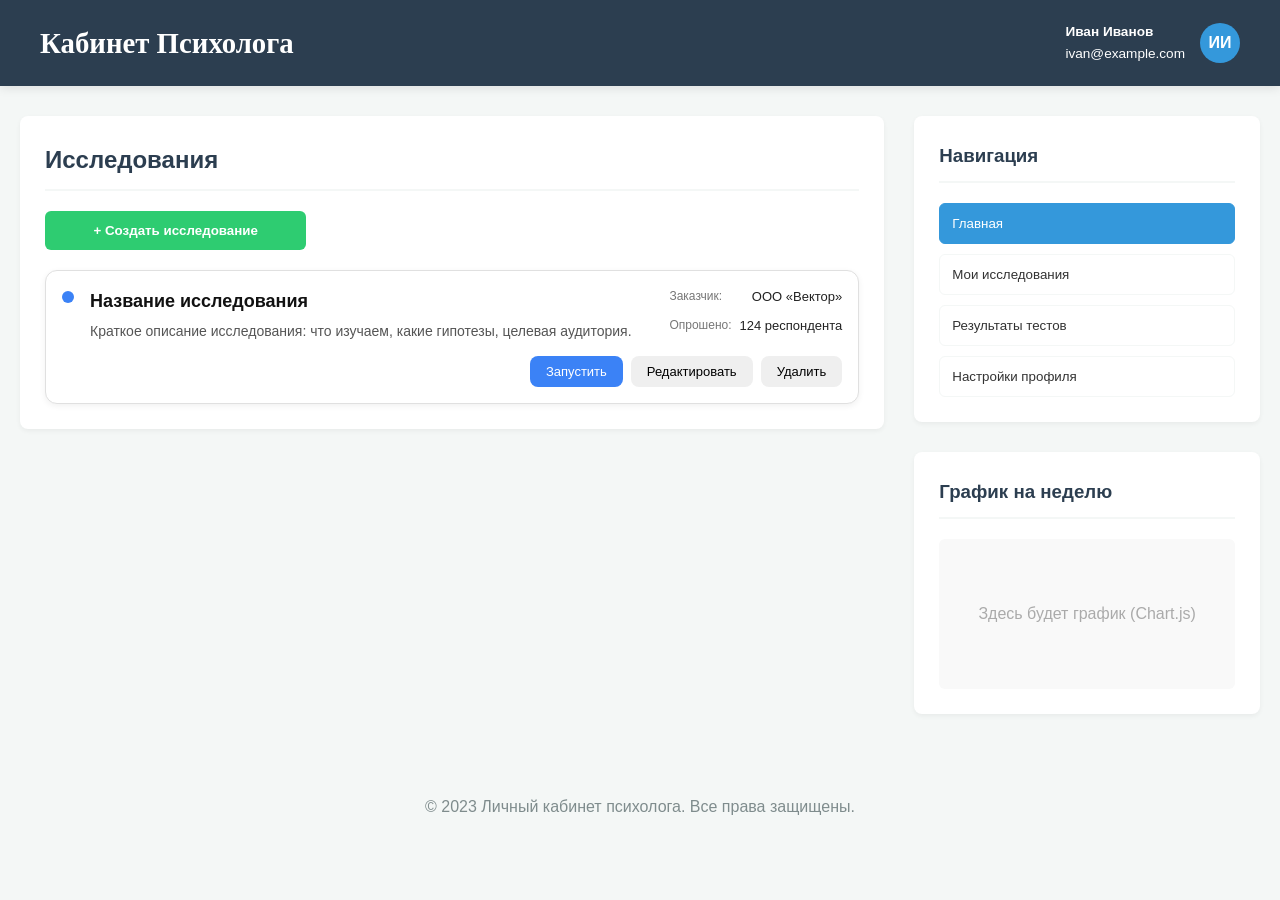
==== src/main/resources/static/CPSKFront/html/researchPage.html @ cd0df09b "Create front page reeasrch" ====
<!DOCTYPE html>
<html lang="ru">
<head>
    <meta charset="UTF-8">
    <meta name="viewport" content="width=device-width, initial-scale=1.0">
    <title>Личный кабинет психолога</title>

    <style>
        :root {
            --primary: #2c3e50;       /* Темно-синий (академичный) */
            --accent: #3498db;        /* Яркий синий для акцентов */
            --bg-light: #f4f7f6;      /* Светло-серый фон */
            --card-bg: #ffffff;       /* Белый для карточек */
            --text-main: #333;
            --text-muted: #7f8c8d;
            --success: #2ecc71;
            --warning: #f39c12;
            --danger: #e74c3c;
        }

        * {
            box-sizing: border-box;
            margin: 0;
            padding: 0;
        }

        body {
            font-family: 'Segoe UI', Tahoma, Geneva, Verdana, sans-serif;
            background-color: var(--bg-light);
            color: var(--text-main);
            line-height: 1.6;
        }

        /* --- Header --- */
        header {
            background-color: var(--primary);
            color: white;
            padding: 20px 40px;
            display: flex;
            justify-content: space-between;
            align-items: center;
            box-shadow: 0 2px 10px rgba(0,0,0,0.1);
        }

        .logo {
            font-family: 'Pacifico', cursive; /* Только логотип рукописный */
            font-weight: bold;
            font-size: 1.8rem;
            color: white;
        }

        .user-profile {
            display: flex;
            align-items: center;
            gap: 15px;
        }

        .avatar {
            width: 40px;
            height: 40px;
            background: var(--accent);
            color: white;
            border-radius: 50%;
            display: flex;
            align-items: center;
            justify-content: center;
            font-weight: bold;
            font-size: 1rem;
        }

        .user-info span {
            display: block;
            font-size: 0.85rem;
        }

        .user-info .name {
            font-weight: 600;
            color: white;
        }

        /* --- Layout --- */
        .container {
            max-width: 1400px;
            margin: 30px auto;
            padding: 0 20px;
        }

        .dashboard-grid {
            display: grid;
            grid-template-columns: 2.5fr 1fr; /* Левая часть шире */
            gap: 30px;
        }

        @media (max-width: 900px) {
            .dashboard-grid {
                grid-template-columns: 1fr;
            }
        }

        /* --- Cards --- */
        .card {
            background: var(--card-bg);
            border-radius: 8px;
            padding: 25px;
            box-shadow: 0 2px 5px rgba(0,0,0,0.05);
            margin-bottom: 20px;
        }

        .card-title {
            margin-bottom: 20px;
            padding-bottom: 10px;
            border-bottom: 2px solid var(--bg-light);
            color: var(--primary);
            display: flex;
            justify-content: space-between;
            align-items: center;
        }

        .card-title h2 {
            font-size: 1.5rem;
        }

        /* --- Stats Widgets --- */
        .stats-grid {
            display: grid;
            grid-template-columns: repeat(auto-fit, minmax(150px, 1fr));
            gap: 20px;
        }

        .stat-item {
            background: var(--bg-light);
            padding: 15px;
            border-radius: 6px;
            text-align: center;
        }

        .stat-value {
            font-size: 1.8rem;
            font-weight: bold;
            color: var(--primary);
            display: block;
        }

        .stat-label {
            color: var(--text-muted);
            font-size: 0.9rem;
        }

        /* --- Sidebar / Navigation --- */
        .sidebar-nav {
            display: flex;
            flex-direction: column;
            gap: 10px;
        }

        .nav-btn {
            background: transparent;
            border: 1px solid var(--bg-light);
            padding: 12px;
            text-align: left;
            color: var(--text-main);
            cursor: pointer;
            border-radius: 6px;
            transition: all 0.2s;
        }

        .nav-btn:hover, .nav-btn.active {
            background: var(--accent);
            color: white;
            border-color: var(--accent);
        }

        /* --- Projects List (Main Content) --- */
        .project-row {
            display: flex;
            justify-content: space-between;
            align-items: center;
            padding: 15px 0;
            border-bottom: 1px solid #eee;
        }

        .project-row:last-child {
            border-bottom: none;
        }

        .project-info h4 {
            margin-bottom: 5px;
            color: var(--primary);
        }

        .project-meta {
            font-size: 0.85rem;
            color: var(--text-muted);
        }

        .progress-bar-bg {
            width: 200px;
            height: 8px;
            background: #eee;
            border-radius: 4px;
            overflow: hidden;
            margin-top: 8px;
        }

        .progress-fill {
            height: 100%;
            background: var(--accent);
            width: 75%;
        }

        /* --- Status Buttons (Custom style to match theme) --- */
        .status-controls {
            display: flex;
            gap: 8px;
        }

        .status-btn {
            padding: 6px 12px;
            border: 1px solid var(--bg-light);
            background: white;
            color: var(--text-muted);
            border-radius: 20px;
            font-size: 0.75rem;
            font-weight: 600;
            cursor: pointer;
            transition: all 0.2s;
        }

        .status-btn.active {
            background: var(--primary);
            color: white;
            border-color: var(--primary);
        }

        .status-btn:hover:not(.active) {
            background: var(--bg-light);
        }

        /* --- Quick Actions --- */
        .quick-actions {
            display: grid;
            grid-template-columns: repeat(3, 1fr);
            gap: 15px;
            margin-bottom: 20px;
        }

        .action-btn {
            padding: 12px;
            border: none;
            border-radius: 6px;
            cursor: pointer;
            color: white;
            font-weight: 600;
            transition: transform 0.2s, box-shadow 0.2s;
        }

        .btn-create { background: var(--success); }
        .btn-import { background: var(--warning); color: #333; }
        .btn-report { background: var(--danger); }

        .action-btn:hover {
            transform: translateY(-2px);
            box-shadow: 0 4px 8px rgba(0,0,0,0.1);
        }

        /* --- Table (Optional section) --- */
        table {
            width: 100%;
            border-collapse: collapse;
            margin-top: 10px;
        }

        th, td {
            text-align: left;
            padding: 12px;
            border-bottom: 1px solid #ddd;
        }

        th {
            background-color: var(--bg-light);
            color: var(--text-muted);
            font-weight: 600;
            font-size: 0.85rem;
        }

        .status-badge {
            padding: 4px 8px;
            border-radius: 12px;
            font-size: 0.75rem;
            font-weight: bold;
        }
        .status-active { background: #e8f4fd; color: var(--accent); }
        .status-draft { background: #fff3cd; color: var(--warning); }

        /* --- Sidebar Widgets --- */
        .sidebar-section {
            margin-bottom: 30px;
        }

        .list-item {
            padding: 10px 0;
            border-bottom: 1px solid #f0f0f0;
        }

        .chart-placeholder {
            height: 150px;
            background: #f9f9f9;
            border-radius: 6px;
            display: flex;
            align-items: center;
            justify-content: center;
            color: #aaa;
            margin-top: 10px;
        }

        footer {
            text-align: center;
            padding: 20px;
            color: var(--text-muted);
            margin-top: 40px;
        }

        .research-card {
  border-radius: 12px;
  border: 1px solid #e0e0e0;
  background: #fff;
  padding: 16px;
  box-shadow: 0 2px 6px rgba(0,0,0,0.06);
  transition: transform 0.2s ease, box-shadow 0.2s ease;
}

.research-card:hover {
  transform: translateY(-4px);
  box-shadow: 0 8px 16px rgba(0,0,0,0.12);
}

.card-header {
  display: flex;
  align-items: flex-start;
  gap: 16px;
  margin-bottom: 14px;
}

.status-indicator {
  width: 12px;
  height: 12px;
  border-radius: 50%;
  display: inline-block;
  flex-shrink: 0;
  margin-top: 4px; /* выравнивание по центру строки */
}

/* Цвета индикаторов под статусы */
.status-new { background-color: #3b82f6; }       /* синий */
.status-in-progress { background-color: #10b981; } /* зелёный */
.status-paused { background-color: #f59e0b; }    /* жёлтый */
.status-completed { background-color: #8b5cf6; }  /* фиолетовый */
.status-draft { background-color: #9ca3af; }     /* серый */

.card-info {
  flex: 1;
}

.research-title {
  margin: 0 0 6px 0;
  font-size: 18px;
  font-weight: 600;
  color: #111;
}

.research-desc {
  margin: 0;
  font-size: 14px;
  color: #555;
  line-height: 1.4;
}

.card-meta {
  display: flex;
  flex-direction: column;
  gap: 8px;
  margin-left: auto;
  min-width: 160px;
  text-align: right;
}

.meta-row {
  display: flex;
  justify-content: space-between;
  gap: 8px;
}

.label {
  font-size: 12px;
  color: #777;
  white-space: nowrap;
}

.value {
  font-size: 13px;
  font-weight: 500;
  color: #222;
}

.card-footer {
  display: flex;
  justify-content: flex-end;
  margin-top: 12px;
}

.actions-container {
  display: flex;
  gap: 8px;
}

.btn {
  padding: 8px 16px;
  border-radius: 8px;
  border: none;
  cursor: pointer;
  font-size: 13px;
  transition: opacity 0.15s, transform 0.1s;
}

.btn:hover {
  opacity: 0.9;
  transform: scale(1.02);
}

.btn-primary {
  background-color: #3b82f6;
  color: white;
}

.btn-secondary {
  background-color:

    </style>
</head>
<body>

    <header>
        <div class="logo">Кабинет Психолога</div>
        <div class="user-profile">
            <div class="user-info">
                <span class="name">Иван Иванов</span>
                <span>ivan@example.com</span>
            </div>
            <div class="avatar">ИИ</div>
        </div>
    </header>

    <div class="container">
        <div class="dashboard-grid">

            <!-- LEFT SIDE: Main Content -->
            <main>
                <div class="card">
                    <div class="card-title">
                        <h2>Исследования</h2>
                    </div>

                    <div class="quick-actions">
                        <button class="action-btn btn-create" onclick="alert('Форма создания открыта')">+ Создать исследование</button>

                    </div>


                    <div class="research-card" data-status="new">
                        <div class="card-header">
                            <span class="status-indicator status-new"></span>
                            <div class="card-info">
                                <h3 class="research-title">Название исследования</h3>
                                <p class="research-desc">Краткое описание исследования: что изучаем, какие гипотезы, целевая аудитория.</p>
                            </div>
                            <div class="card-meta">
                                <div class="meta-row">
                                    <span class="label">Заказчик:</span>
                                    <span class="value">ООО «Вектор»</span>
                                </div>
                                <div class="meta-row">
                                    <span class="label">Опрошено:</span>
                                    <span class="value">124 респондента</span>
                                </div>
                            </div>
                        </div>

                        <div class="card-footer">
                            <!-- Кнопки будут рендериться JS/Thymeleaf в зависимости от статуса -->
                            <div class="actions-container" data-status="new">
                                <!-- Примеры кнопок для разных статусов (ниже в JS логика переключения) -->
                                <button class="btn btn-primary">Запустить</button>
                                <button class="btn btn-secondary">Редактировать</button>
                                <button class="btn btn-danger">Удалить</button>
                            </div>
                        </div>
                    </div>

                </div>
            </main>

            <!-- RIGHT SIDE: Sidebar -->
            <aside>
                <div class="card sidebar-section">
                    <div class="card-title">
                        <h3>Навигация</h3>
                    </div>
                    <div class="sidebar-nav">
                        <button class="nav-btn active">Главная</button>
                        <button class="nav-btn">Мои исследования</button>
                        <button class="nav-btn">Результаты тестов</button>
                        <button class="nav-btn">Настройки профиля</button>
                    </div>
                </div>



                <div class="card">
                    <div class="card-title">
                        <h3>График на неделю</h3>
                    </div>
                    <div class="chart-placeholder">
                        Здесь будет график (Chart.js)
                    </div>
                </div>
            </aside>
        </div>
    </div>

    <footer>
        &copy; 2023 Личный кабинет психолога. Все права защищены.
    </footer>

    <script>
        // Имитация данных из БД (аналог List<Research> в Spring)
        const studies = [
            {
                id: 1,
                title: "Исследование тревожности",
                desc: "Группа студентов 2 курса",
                date: "10.08.2022",
                status: "start" // start, edit, done
            },
            {
                id: 2,
                title: "Анализ семейных отношений",
                desc: "Клиенты частной практики",
                date: "15.08.2022",
                status: "edit"
            },
            {
                id: 3,
                title: "Тест профориентации",
                desc: "Старшеклассники",
                date: "20.08.2022",
                status: "done"
            },
            {
                id: 4,
                title: "Диагностика выгорания",
                desc: "Сотрудники IT-компании",
                date: "22.08.2022",
                status: "start"
            }
        ];

        const statusLabels = {
            start: "Старт",
            edit: "Ред.",
            done: "Завершен"
        };

        const listElement = document.getElementById('studies-list');

        // Функция отрисовки списка
        function renderStudies() {
            listElement.innerHTML = '';

            studies.forEach(study => {
                const li = document.createElement('li');
                li.className = 'project-row';

                // Формируем кнопки статусов
                let statusBtns = '';
                ['start', 'edit', 'done'].forEach(key => {
                    const isActive = study.status === key ? 'active' : '';
                    statusBtns += `<button class="status-btn ${isActive}" onclick="updateStatus(${study.id}, '${key}')">${statusLabels[key]}</button>`;
                });

                li.innerHTML = `
                    <div class="project-info">
                        <h4>\${study.title}</h4>
                        <div class="project-meta">
                            ${study.desc} • ${study.date}
                        </div>
                    </div>
                    <div class="status-controls">
                        \${statusBtns}
                    </div>
                `;
                listElement.appendChild(li);
            });
        }

        // Функция обновления статуса (имитация вызова REST API)
        window.updateStatus = function(id, newStatus) {
            const study = studies.find(s => s.id === id);
            if (study) {
                study.status = newStatus;
                renderStudies();

                // Здесь был бы fetch запрос к твоему контроллеру:
                // fetch('/api/studies/' + id, { method: 'PATCH', body: JSON.stringify({status: newStatus}) })
                console.log(`Updated study ${id} to status: ${newStatus}`);
            }
        };

        // Инициализация
        renderStudies();
        function renderActions(status) {
  const container = document.querySelector('.actions-container');
  container.innerHTML = '';

  const createBtn = (text, type) => {
    const btn = document.createElement('button');
    btn.textContent = text;
    btn.className = `btn btn-${type}`;
    btn.onclick = () => handleAction(status, text);
    return btn;
  };

  switch (status) {
    case 'draft':
      container.appendChild(createBtn('Редактировать', 'secondary'));
      container.appendChild(createBtn('Удалить', 'danger'));
      break;
    case 'new':
      container.appendChild(createBtn('Запустить', 'primary'));
      container.appendChild(createBtn('Редактировать', 'secondary'));
      container.appendChild(createBtn('Удалить', 'danger'));
      break;
    case 'in_progress':
      container.appendChild(createBtn('Поставить на паузу', 'secondary'));
      container.appendChild(createBtn('Остановить', 'danger'));
      break;
    case 'paused':
      container.appendChild(createBtn('Продолжить', 'primary'));
      container.appendChild(createBtn('Остановить', 'danger'));
      break;
    case 'stopped':
      container.appendChild(createBtn('Посмотреть результаты', 'primary'));
      container.appendChild(createBtn('Убрать в архив', 'secondary'));
      container.appendChild(createBtn('Удалить', 'danger'));
      break;
    default:
      // fallback: ничего или общие кнопки
      break;
  }
}

    </script>
</body>
</html>
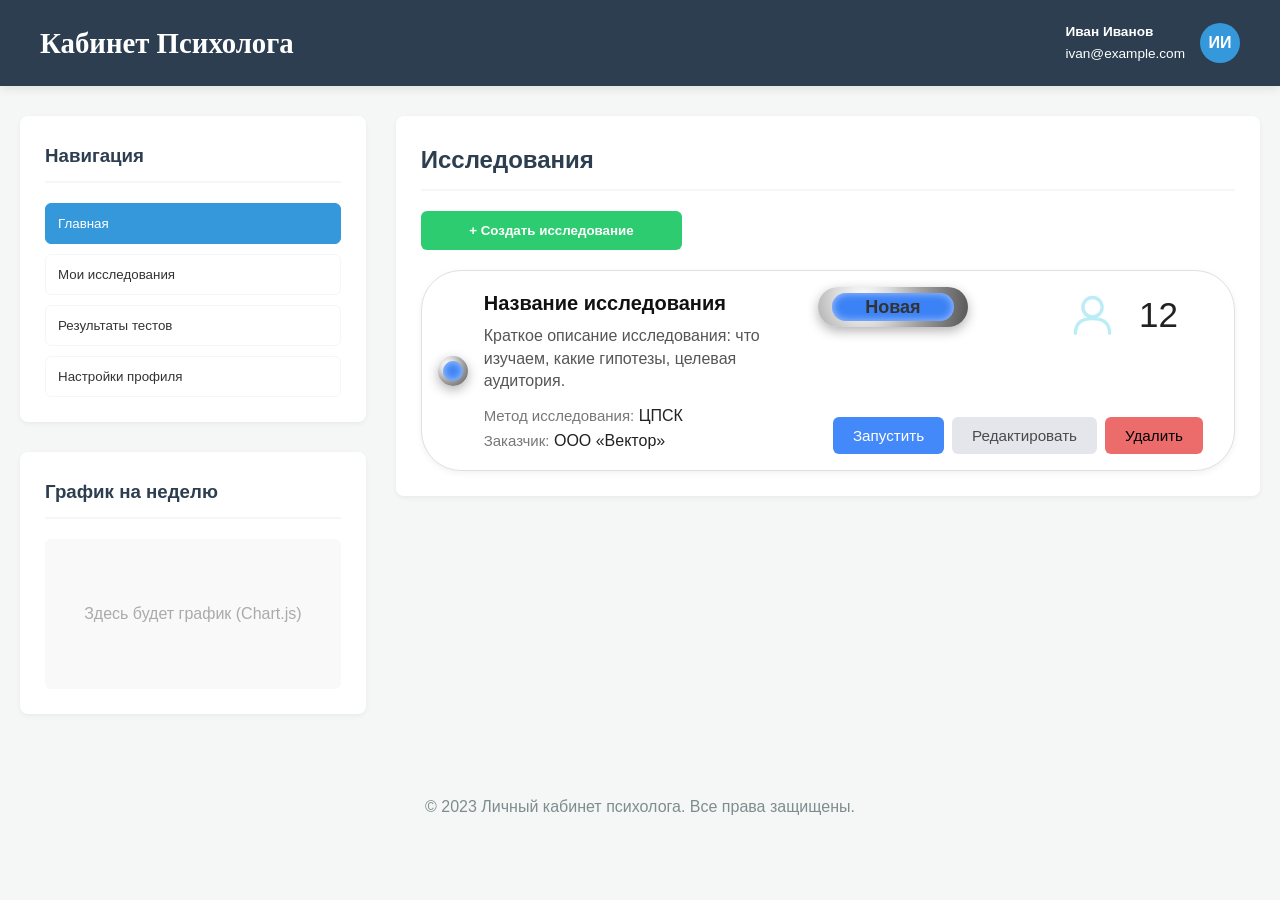
==== commit 2a99e3c1: "The refactoring added validation and normalization." ====
--- a/src/main/resources/static/CPSKFront/html/researchPage.html
+++ b/src/main/resources/static/CPSKFront/html/researchPage.html
@@ -5,659 +5,234 @@
     <meta name="viewport" content="width=device-width, initial-scale=1.0">
     <title>Личный кабинет психолога</title>
 
-    <style>
-        :root {
-            --primary: #2c3e50;       /* Темно-синий (академичный) */
-            --accent: #3498db;        /* Яркий синий для акцентов */
-            --bg-light: #f4f7f6;      /* Светло-серый фон */
-            --card-bg: #ffffff;       /* Белый для карточек */
-            --text-main: #333;
-            --text-muted: #7f8c8d;
-            --success: #2ecc71;
-            --warning: #f39c12;
-            --danger: #e74c3c;
-        }
-
-        * {
-            box-sizing: border-box;
-            margin: 0;
-            padding: 0;
-        }
-
-        body {
-            font-family: 'Segoe UI', Tahoma, Geneva, Verdana, sans-serif;
-            background-color: var(--bg-light);
-            color: var(--text-main);
-            line-height: 1.6;
-        }
-
-        /* --- Header --- */
-        header {
-            background-color: var(--primary);
-            color: white;
-            padding: 20px 40px;
-            display: flex;
-            justify-content: space-between;
-            align-items: center;
-            box-shadow: 0 2px 10px rgba(0,0,0,0.1);
-        }
-
-        .logo {
-            font-family: 'Pacifico', cursive; /* Только логотип рукописный */
-            font-weight: bold;
-            font-size: 1.8rem;
-            color: white;
-        }
-
-        .user-profile {
-            display: flex;
-            align-items: center;
-            gap: 15px;
-        }
-
-        .avatar {
-            width: 40px;
-            height: 40px;
-            background: var(--accent);
-            color: white;
-            border-radius: 50%;
-            display: flex;
-            align-items: center;
-            justify-content: center;
-            font-weight: bold;
-            font-size: 1rem;
-        }
-
-        .user-info span {
-            display: block;
-            font-size: 0.85rem;
-        }
-
-        .user-info .name {
-            font-weight: 600;
-            color: white;
-        }
-
-        /* --- Layout --- */
-        .container {
-            max-width: 1400px;
-            margin: 30px auto;
-            padding: 0 20px;
-        }
-
-        .dashboard-grid {
-            display: grid;
-            grid-template-columns: 2.5fr 1fr; /* Левая часть шире */
-            gap: 30px;
-        }
-
-        @media (max-width: 900px) {
-            .dashboard-grid {
-                grid-template-columns: 1fr;
-            }
-        }
-
-        /* --- Cards --- */
-        .card {
-            background: var(--card-bg);
-            border-radius: 8px;
-            padding: 25px;
-            box-shadow: 0 2px 5px rgba(0,0,0,0.05);
-            margin-bottom: 20px;
-        }
-
-        .card-title {
-            margin-bottom: 20px;
-            padding-bottom: 10px;
-            border-bottom: 2px solid var(--bg-light);
-            color: var(--primary);
-            display: flex;
-            justify-content: space-between;
-            align-items: center;
-        }
-
-        .card-title h2 {
-            font-size: 1.5rem;
-        }
-
-        /* --- Stats Widgets --- */
-        .stats-grid {
-            display: grid;
-            grid-template-columns: repeat(auto-fit, minmax(150px, 1fr));
-            gap: 20px;
-        }
-
-        .stat-item {
-            background: var(--bg-light);
-            padding: 15px;
-            border-radius: 6px;
-            text-align: center;
-        }
-
-        .stat-value {
-            font-size: 1.8rem;
-            font-weight: bold;
-            color: var(--primary);
-            display: block;
-        }
-
-        .stat-label {
-            color: var(--text-muted);
-            font-size: 0.9rem;
-        }
-
-        /* --- Sidebar / Navigation --- */
-        .sidebar-nav {
-            display: flex;
-            flex-direction: column;
-            gap: 10px;
-        }
-
-        .nav-btn {
-            background: transparent;
-            border: 1px solid var(--bg-light);
-            padding: 12px;
-            text-align: left;
-            color: var(--text-main);
-            cursor: pointer;
-            border-radius: 6px;
-            transition: all 0.2s;
-        }
-
-        .nav-btn:hover, .nav-btn.active {
-            background: var(--accent);
-            color: white;
-            border-color: var(--accent);
-        }
-
-        /* --- Projects List (Main Content) --- */
-        .project-row {
-            display: flex;
-            justify-content: space-between;
-            align-items: center;
-            padding: 15px 0;
-            border-bottom: 1px solid #eee;
-        }
-
-        .project-row:last-child {
-            border-bottom: none;
-        }
-
-        .project-info h4 {
-            margin-bottom: 5px;
-            color: var(--primary);
-        }
-
-        .project-meta {
-            font-size: 0.85rem;
-            color: var(--text-muted);
-        }
-
-        .progress-bar-bg {
-            width: 200px;
-            height: 8px;
-            background: #eee;
-            border-radius: 4px;
-            overflow: hidden;
-            margin-top: 8px;
-        }
-
-        .progress-fill {
-            height: 100%;
-            background: var(--accent);
-            width: 75%;
-        }
-
-        /* --- Status Buttons (Custom style to match theme) --- */
-        .status-controls {
-            display: flex;
-            gap: 8px;
-        }
-
-        .status-btn {
-            padding: 6px 12px;
-            border: 1px solid var(--bg-light);
-            background: white;
-            color: var(--text-muted);
-            border-radius: 20px;
-            font-size: 0.75rem;
-            font-weight: 600;
-            cursor: pointer;
-            transition: all 0.2s;
-        }
-
-        .status-btn.active {
-            background: var(--primary);
-            color: white;
-            border-color: var(--primary);
-        }
-
-        .status-btn:hover:not(.active) {
-            background: var(--bg-light);
-        }
-
-        /* --- Quick Actions --- */
-        .quick-actions {
-            display: grid;
-            grid-template-columns: repeat(3, 1fr);
-            gap: 15px;
-            margin-bottom: 20px;
-        }
-
-        .action-btn {
-            padding: 12px;
-            border: none;
-            border-radius: 6px;
-            cursor: pointer;
-            color: white;
-            font-weight: 600;
-            transition: transform 0.2s, box-shadow 0.2s;
-        }
-
-        .btn-create { background: var(--success); }
-        .btn-import { background: var(--warning); color: #333; }
-        .btn-report { background: var(--danger); }
-
-        .action-btn:hover {
-            transform: translateY(-2px);
-            box-shadow: 0 4px 8px rgba(0,0,0,0.1);
-        }
-
-        /* --- Table (Optional section) --- */
-        table {
-            width: 100%;
-            border-collapse: collapse;
-            margin-top: 10px;
-        }
-
-        th, td {
-            text-align: left;
-            padding: 12px;
-            border-bottom: 1px solid #ddd;
-        }
-
-        th {
-            background-color: var(--bg-light);
-            color: var(--text-muted);
-            font-weight: 600;
-            font-size: 0.85rem;
-        }
-
-        .status-badge {
-            padding: 4px 8px;
-            border-radius: 12px;
-            font-size: 0.75rem;
-            font-weight: bold;
-        }
-        .status-active { background: #e8f4fd; color: var(--accent); }
-        .status-draft { background: #fff3cd; color: var(--warning); }
-
-        /* --- Sidebar Widgets --- */
-        .sidebar-section {
-            margin-bottom: 30px;
-        }
-
-        .list-item {
-            padding: 10px 0;
-            border-bottom: 1px solid #f0f0f0;
-        }
-
-        .chart-placeholder {
-            height: 150px;
-            background: #f9f9f9;
-            border-radius: 6px;
-            display: flex;
-            align-items: center;
-            justify-content: center;
-            color: #aaa;
-            margin-top: 10px;
-        }
-
-        footer {
-            text-align: center;
-            padding: 20px;
-            color: var(--text-muted);
-            margin-top: 40px;
-        }
-
-        .research-card {
-  border-radius: 12px;
-  border: 1px solid #e0e0e0;
-  background: #fff;
-  padding: 16px;
-  box-shadow: 0 2px 6px rgba(0,0,0,0.06);
-  transition: transform 0.2s ease, box-shadow 0.2s ease;
-}
-
-.research-card:hover {
-  transform: translateY(-4px);
-  box-shadow: 0 8px 16px rgba(0,0,0,0.12);
-}
-
-.card-header {
-  display: flex;
-  align-items: flex-start;
-  gap: 16px;
-  margin-bottom: 14px;
-}
-
-.status-indicator {
-  width: 12px;
-  height: 12px;
-  border-radius: 50%;
-  display: inline-block;
-  flex-shrink: 0;
-  margin-top: 4px; /* выравнивание по центру строки */
-}
-
-/* Цвета индикаторов под статусы */
-.status-new { background-color: #3b82f6; }       /* синий */
-.status-in-progress { background-color: #10b981; } /* зелёный */
-.status-paused { background-color: #f59e0b; }    /* жёлтый */
-.status-completed { background-color: #8b5cf6; }  /* фиолетовый */
-.status-draft { background-color: #9ca3af; }     /* серый */
-
-.card-info {
-  flex: 1;
-}
-
-.research-title {
-  margin: 0 0 6px 0;
-  font-size: 18px;
-  font-weight: 600;
-  color: #111;
-}
-
-.research-desc {
-  margin: 0;
-  font-size: 14px;
-  color: #555;
-  line-height: 1.4;
-}
-
-.card-meta {
-  display: flex;
-  flex-direction: column;
-  gap: 8px;
-  margin-left: auto;
-  min-width: 160px;
-  text-align: right;
-}
-
-.meta-row {
-  display: flex;
-  justify-content: space-between;
-  gap: 8px;
-}
-
-.label {
-  font-size: 12px;
-  color: #777;
-  white-space: nowrap;
-}
-
-.value {
-  font-size: 13px;
-  font-weight: 500;
-  color: #222;
-}
-
-.card-footer {
-  display: flex;
-  justify-content: flex-end;
-  margin-top: 12px;
-}
-
-.actions-container {
-  display: flex;
-  gap: 8px;
-}
-
-.btn {
-  padding: 8px 16px;
-  border-radius: 8px;
-  border: none;
-  cursor: pointer;
-  font-size: 13px;
-  transition: opacity 0.15s, transform 0.1s;
-}
-
-.btn:hover {
-  opacity: 0.9;
-  transform: scale(1.02);
-}
-
-.btn-primary {
-  background-color: #3b82f6;
-  color: white;
-}
-
-.btn-secondary {
-  background-color:
-
-    </style>
+    <link rel="stylesheet" href="../css/researchStyle.css">
+    <link rel="stylesheet" href="../css/stepsCreatingResearchStyle.css">
+    <script src="../js/researchAction.js" defer></script>
+    <script type="module" src="../js/stepsCreatingResearchAction.js" defer></script>
+
 </head>
+
 <body>
 
-    <header>
-        <div class="logo">Кабинет Психолога</div>
-        <div class="user-profile">
-            <div class="user-info">
-                <span class="name">Иван Иванов</span>
-                <span>ivan@example.com</span>
-            </div>
-            <div class="avatar">ИИ</div>
+<header>
+    <div class="logo">Кабинет Психолога</div>
+    <div class="user-profile">
+        <div class="user-info">
+            <span class="name">Иван Иванов</span>
+            <span>ivan@example.com</span>
         </div>
-    </header>
-
-    <div class="container">
-        <div class="dashboard-grid">
-
-            <!-- LEFT SIDE: Main Content -->
-            <main>
-                <div class="card">
-                    <div class="card-title">
-                        <h2>Исследования</h2>
-                    </div>
-
-                    <div class="quick-actions">
-                        <button class="action-btn btn-create" onclick="alert('Форма создания открыта')">+ Создать исследование</button>
-
-                    </div>
-
-
-                    <div class="research-card" data-status="new">
-                        <div class="card-header">
-                            <span class="status-indicator status-new"></span>
-                            <div class="card-info">
-                                <h3 class="research-title">Название исследования</h3>
-                                <p class="research-desc">Краткое описание исследования: что изучаем, какие гипотезы, целевая аудитория.</p>
-                            </div>
-                            <div class="card-meta">
-                                <div class="meta-row">
-                                    <span class="label">Заказчик:</span>
-                                    <span class="value">ООО «Вектор»</span>
+        <div class="avatar">ИИ</div>
+    </div>
+</header>
+
+<!-- Сделал-->
+<div class="container">
+    <div class="dashboard-grid">
+
+        <aside>
+            <div class="card sidebar-section">
+                <div class="card-title">
+                    <h3>Навигация</h3>
+                </div>
+                <div class="sidebar-nav">
+                    <button class="nav-btn active">Главная</button>
+                    <button class="nav-btn">Мои исследования</button>
+                    <button class="nav-btn">Результаты тестов</button>
+                    <button class="nav-btn">Настройки профиля</button>
+                </div>
+            </div>
+
+
+            <div class="card">
+                <div class="card-title">
+                    <h3>График на неделю</h3>
+                </div>
+                <div class="chart-placeholder">
+                    Здесь будет график (Chart.js)
+                </div>
+            </div>
+        </aside>
+
+        <main>
+            <div class="card">
+
+                <div class="card-title">
+                    <h2>Исследования</h2>
+                </div>
+
+                <div class="quick-actions">
+                    <button id="createResearch" class="action-btn btn-create">+ Создать исследование</button>
+
+                </div>
+                <div class="researchs">
+                    <div class="container-research-card">
+
+                        <div class="research-card" data-status="new">
+
+                                <span class="status-indicator-border">
+                                    <span class="status-indicator status-new"></span>
+                                </span>
+
+                            <div class="body-card-research">
+
+                                <div class="card-info">
+                                    <h3 class="research-title">Название исследования</h3>
+                                    <p class="research-desc">Краткое описание исследования: что изучаем, какие гипотезы,
+                                        целевая аудитория.</p>
+                                    <div class="meta-row-info">
+                                        <span class="label-info">Метод исследования:</span>
+                                        <span class="value-info">ЦПСК</span>
+                                    </div>
+                                    <div class="mmeta-row-info">
+                                        <span class="label-info">Заказчик:</span>
+                                        <span class="value-info">ООО «Вектор»</span>
+                                    </div>
                                 </div>
-                                <div class="meta-row">
-                                    <span class="label">Опрошено:</span>
-                                    <span class="value">124 респондента</span>
+
+
+                                <div class="card-footer">
+                                    <div class="status-research-card">
+                                        <div class="container-status">
+                                            <div class="container-status-label-border">
+                                                <div class="status-label status-new">
+
+                                                    <p class="status-research">Новая</p>
+                                                </div>
+                                            </div>
+
+                                        </div>
+
+                                        <div class="meta-row">
+
+                                            <img src="../icon/iconResp.svg" alt="iconResp" class="label">
+                                            <span class="value">12</span>
+                                        </div>
+
+                                    </div>
+
+                                    <div class="actions-container" data-status="new">
+
+                                        <button class="btn btn-primary">Запустить</button>
+                                        <button class="btn btn-secondary">Редактировать</button>
+                                        <button class="btn btn-danger">Удалить</button>
+                                    </div>
                                 </div>
                             </div>
+
                         </div>
 
-                        <div class="card-footer">
-                            <!-- Кнопки будут рендериться JS/Thymeleaf в зависимости от статуса -->
-                            <div class="actions-container" data-status="new">
-                                <!-- Примеры кнопок для разных статусов (ниже в JS логика переключения) -->
-                                <button class="btn btn-primary">Запустить</button>
-                                <button class="btn btn-secondary">Редактировать</button>
-                                <button class="btn btn-danger">Удалить</button>
+
+                    </div>
+
+                </div>
+
+
+            </div>
+        </main>
+
+    </div>
+</div>
+
+<footer>
+    &copy; 2023 Личный кабинет психолога. Все права защищены.
+</footer>
+
+
+<!-- Модульное окно-->
+<div id="createResearchModal" class="modal-overlay">
+
+    <div class="modal-window">
+
+        <div class="modal-header">
+            <h3 id="stepTitle">Информация об исследовании</h3>
+            <button type="button" class="close-modal">&times;</button>
+        </div>
+
+        <form id="wizardForm">
+            <!-- Окно добавления информации об иследовании -->
+
+            <div class="step-modal">
+                <label>Название исследования
+                    <input type="text" name="title" required class="form-input" id="inputTitleResearch">
+                </label>
+                <label>Тип исследования
+                    <select name="type" required class="form-input" id="inputTypeResearch">
+                        <option>ЦПСК</option>
+                    </select>
+                </label>
+    
+                <label>Заказчик
+                    <input type="text" name="customer" required class="form-input" id="inputCustomerResearch">
+                </label>
+            
+                <label>Описание
+                    <textarea name="description" rows="3" class="form-input" id="inputDescriptionResearch"></textarea>
+                </label>
+            </div>
+            <!-- Окно добавления информации об иследовании -->
+            <div class="step-modal">
+                <label>Название опроса
+                    <input type="text" name="title" required class="form-input">
+                </label>
+                <label>Описание опроса
+                    <textarea name="description" rows="3" class="form-input", placeholder="Расскажите респондентам о целях проведения опроса"></textarea>
+                </label>
+                <label>Правила опроса
+                    <textarea name="survey" required class="form-input", placeholder="Расскажите респондентам о нюансах и правилах прохождения опроса"></textarea>
+                </label>
+            </div>
+            <div class="step-modal">
+                <label>Характеристики
+                    <textarea name="characteristics" required class="form-input", placeholder="Введите характеристики через запятую. Например: 
+«хороший,плохой»
+«злой,  добрый , слабый»
+«сильный   великий». 
+Характеристики будут отображаться в том порядке, в котором их добавили."></textarea>
+                </label>
+            </div>
+             <div class="step-modal" id="step-images">
+                
+                <label>Объекты</label>
+                    <div class="form-input drop-zone" id="dropZone">
+                            <input type="file" id="fileInput" multiple accept="image/*" style="display: none;">
+                            <div class="drop-zone-img" >
+                                
+                                <img class="icon-file" src="../icon/iconPacket.svg" alt="Иконка файла">
+                                <p class="drop-zone-hint">Перетащите файлы сюда или кликните для выбора</p>
                             </div>
-                        </div>
+
+                            <div class="preview-container" id="previewContainer"></div>
                     </div>
-
-                </div>
-            </main>
-
-            <!-- RIGHT SIDE: Sidebar -->
-            <aside>
-                <div class="card sidebar-section">
-                    <div class="card-title">
-                        <h3>Навигация</h3>
+                
+            </div>
+
+            <div class="step-modal" id="step-images-self">
+                
+                <label>Объекты</label>
+                    <div class="form-input drop-zone" id="dropZoneSelf">
+                            <input type="file" id="fileInputSelf" multiple accept="image/*" style="display: none;">
+                            <div class="drop-zone-img" >
+                                
+                                <img class="icon-file" src="../icon/iconPacket.svg" alt="Иконка файла">
+                                <p class="drop-zone-hint">Перетащите файлы сюда или кликните для выбора</p>
+                            </div>
+
+                            <div class="preview-container" id="previewContainerSelf"></div>
                     </div>
-                    <div class="sidebar-nav">
-                        <button class="nav-btn active">Главная</button>
-                        <button class="nav-btn">Мои исследования</button>
-                        <button class="nav-btn">Результаты тестов</button>
-                        <button class="nav-btn">Настройки профиля</button>
-                    </div>
-                </div>
-
-
-
-                <div class="card">
-                    <div class="card-title">
-                        <h3>График на неделю</h3>
-                    </div>
-                    <div class="chart-placeholder">
-                        Здесь будет график (Chart.js)
-                    </div>
-                </div>
-            </aside>
+                
+            </div>
+
+
+
+        </form>
+
+        <div class="modal-footer">
+            <button id="backBtn" type="button" class="btn btn-secondary">Назад</button>
+            <button id="nextBtn" type="button" class="btn btn-primary">Далее</button>
         </div>
     </div>
-
-    <footer>
-        &copy; 2023 Личный кабинет психолога. Все права защищены.
-    </footer>
-
-    <script>
-        // Имитация данных из БД (аналог List<Research> в Spring)
-        const studies = [
-            {
-                id: 1,
-                title: "Исследование тревожности",
-                desc: "Группа студентов 2 курса",
-                date: "10.08.2022",
-                status: "start" // start, edit, done
-            },
-            {
-                id: 2,
-                title: "Анализ семейных отношений",
-                desc: "Клиенты частной практики",
-                date: "15.08.2022",
-                status: "edit"
-            },
-            {
-                id: 3,
-                title: "Тест профориентации",
-                desc: "Старшеклассники",
-                date: "20.08.2022",
-                status: "done"
-            },
-            {
-                id: 4,
-                title: "Диагностика выгорания",
-                desc: "Сотрудники IT-компании",
-                date: "22.08.2022",
-                status: "start"
-            }
-        ];
-
-        const statusLabels = {
-            start: "Старт",
-            edit: "Ред.",
-            done: "Завершен"
-        };
-
-        const listElement = document.getElementById('studies-list');
-
-        // Функция отрисовки списка
-        function renderStudies() {
-            listElement.innerHTML = '';
-
-            studies.forEach(study => {
-                const li = document.createElement('li');
-                li.className = 'project-row';
-
-                // Формируем кнопки статусов
-                let statusBtns = '';
-                ['start', 'edit', 'done'].forEach(key => {
-                    const isActive = study.status === key ? 'active' : '';
-                    statusBtns += `<button class="status-btn ${isActive}" onclick="updateStatus(${study.id}, '${key}')">${statusLabels[key]}</button>`;
-                });
-
-                li.innerHTML = `
-                    <div class="project-info">
-                        <h4>\${study.title}</h4>
-                        <div class="project-meta">
-                            ${study.desc} • ${study.date}
-                        </div>
-                    </div>
-                    <div class="status-controls">
-                        \${statusBtns}
-                    </div>
-                `;
-                listElement.appendChild(li);
-            });
-        }
-
-        // Функция обновления статуса (имитация вызова REST API)
-        window.updateStatus = function(id, newStatus) {
-            const study = studies.find(s => s.id === id);
-            if (study) {
-                study.status = newStatus;
-                renderStudies();
-
-                // Здесь был бы fetch запрос к твоему контроллеру:
-                // fetch('/api/studies/' + id, { method: 'PATCH', body: JSON.stringify({status: newStatus}) })
-                console.log(`Updated study ${id} to status: ${newStatus}`);
-            }
-        };
-
-        // Инициализация
-        renderStudies();
-        function renderActions(status) {
-  const container = document.querySelector('.actions-container');
-  container.innerHTML = '';
-
-  const createBtn = (text, type) => {
-    const btn = document.createElement('button');
-    btn.textContent = text;
-    btn.className = `btn btn-${type}`;
-    btn.onclick = () => handleAction(status, text);
-    return btn;
-  };
-
-  switch (status) {
-    case 'draft':
-      container.appendChild(createBtn('Редактировать', 'secondary'));
-      container.appendChild(createBtn('Удалить', 'danger'));
-      break;
-    case 'new':
-      container.appendChild(createBtn('Запустить', 'primary'));
-      container.appendChild(createBtn('Редактировать', 'secondary'));
-      container.appendChild(createBtn('Удалить', 'danger'));
-      break;
-    case 'in_progress':
-      container.appendChild(createBtn('Поставить на паузу', 'secondary'));
-      container.appendChild(createBtn('Остановить', 'danger'));
-      break;
-    case 'paused':
-      container.appendChild(createBtn('Продолжить', 'primary'));
-      container.appendChild(createBtn('Остановить', 'danger'));
-      break;
-    case 'stopped':
-      container.appendChild(createBtn('Посмотреть результаты', 'primary'));
-      container.appendChild(createBtn('Убрать в архив', 'secondary'));
-      container.appendChild(createBtn('Удалить', 'danger'));
-      break;
-    default:
-      // fallback: ничего или общие кнопки
-      break;
-  }
-}
-
-    </script>
+</div>
+
+
 </body>
 </html>
--- a/src/main/resources/static/CPSKFront/css/researchStyle.css
+++ b/src/main/resources/static/CPSKFront/css/researchStyle.css
@@ -0,0 +1,591 @@
+:root {
+    --primary: #2c3e50;
+    --accent: #3498db;
+    --bg-light: #f4f7f6;
+    --card-bg: #ffffff;
+    --text-main: #333;
+    --text-muted: #7f8c8d;
+    --success: #2ecc71;
+    --warning: #f39c12;
+    --danger: #e74c3c;
+}
+
+* {
+    box-sizing: border-box;
+    margin: 0;
+    padding: 0;
+}
+
+body {
+    font-family: 'Segoe UI', Tahoma, Geneva, Verdana, sans-serif;
+    background-color: var(--bg-light);
+    color: var(--text-main);
+    line-height: 1.6;
+}
+
+header {
+    background-color: var(--primary);
+    color: white;
+    padding: 20px 40px;
+    display: flex;
+    justify-content: space-between;
+    align-items: center;
+    box-shadow: 0 2px 10px rgba(0, 0, 0, 0.1);
+}
+
+.logo {
+    font-family: 'Pacifico';
+    font-weight: bold;
+    font-size: 1.8rem;
+    color: white;
+}
+
+.user-profile {
+    display: flex;
+    align-items: center;
+    gap: 15px;
+}
+
+.avatar {
+    width: 40px;
+    height: 40px;
+    background: var(--accent);
+    color: white;
+    border-radius: 50%;
+    display: flex;
+    align-items: center;
+    justify-content: center;
+    font-weight: bold;
+    font-size: 1rem;
+}
+
+.user-info span {
+    display: block;
+    font-size: 0.85rem;
+}
+
+.user-info .name {
+    font-weight: 600;
+    color: white;
+}
+
+.container {
+    max-width: 1400px;
+    margin: 30px auto;
+    padding: 0 20px;
+}
+
+.dashboard-grid {
+    display: grid;
+    grid-template-columns: 1fr 2.5fr;
+    gap: 30px;
+}
+
+@media (max-width: 900px) {
+    .dashboard-grid {
+        grid-template-columns: 1fr;
+    }
+}
+
+/*навигация слева*/
+.card-title {
+    margin-bottom: 20px;
+    padding-bottom: 10px;
+    border-bottom: 2px solid var(--bg-light);
+    color: var(--primary);
+    display: flex;
+    justify-content: space-between;
+    align-items: center;
+}
+
+
+
+
+
+
+/*КАРТОЧКА ИССЛЕДОВАНИЯ*/
+.card {
+    background: var(--card-bg);
+    border-radius: 8px;
+    padding: 25px;
+    box-shadow: 0 2px 5px rgba(0, 0, 0, 0.05);
+    margin-bottom: 20px;
+}
+
+.researchs {
+    display: flex;
+    flex-wrap: wrap;
+    flex-direction: column;
+    gap: 8px;
+}
+
+.container-research-card {
+    display: flex;
+    flex-wrap: wrap;
+    flex-direction: column;
+    row-gap: 10px ;
+}
+
+.research-card {
+    display: flex;
+    flex-direction: row;
+    align-items: center;
+    gap: 16px;
+    width: 100%;
+    border-radius: 40px;
+    border: 1px solid #e0e0e0;
+    background: #fff;
+    padding: 16px;
+    box-shadow: 0 2px 6px rgba(0, 0, 0, 0.06);
+    transition: transform 0.2s ease, box-shadow 0.2s ease;
+}
+
+
+.research-card:hover {
+    transform: translateY(-4px);
+    box-shadow: 0 8px 16px rgba(0, 0, 0, 0.12);
+}
+
+.research-card-header {
+    display: flex;
+    align-items: flex-start;
+    gap: 16px;
+    margin-bottom: 14px;
+}
+
+
+/*индикатор в карточке*/
+.status-indicator-border {
+  width: 30px;
+  height: 30px;
+  border-radius: 50%;
+  display: flex;                
+  align-items: center;         
+  justify-content: center;      
+  flex-shrink: 0;
+ 
+
+  
+  background: radial-gradient(
+    circle at 30% 30%,
+    #ffffff 0%,
+    #dcdcdc 25%,
+    #a0a0a0 55%,
+    #555555 100%
+  );
+  box-shadow: 0 4px 12px rgba(0, 0, 0, 0.3);
+}
+
+.status-indicator {
+  width: 20px;                  
+  height: 20px;
+  border-radius: 50%;
+  display: block;              
+
+  background: #e0e0e0;
+  box-shadow: inset 0 0 8px rgba(255, 255, 255, 0.6);
+}
+
+/*НАПОЛНЯЕМОСТЬ КАРТОЧКИ*/
+.body-card-research {
+    display: flex;
+    flex-direction: row;
+    gap: 20px;
+
+}
+
+
+.meta-row {
+    display: flex;
+    align-items: center;
+    gap: 8px;
+}
+
+.card-footer {
+    display: flex;
+    flex-direction: column;
+    justify-content: space-between;
+    
+}
+
+.research-title {
+    margin: 0 0 6px 0;
+    font-size: 20px;
+    font-weight: 600;
+    color: #111;
+}
+
+.research-desc {
+    margin:  0 0 10px 0;
+    font-size: 16px;
+    color: #555;
+    line-height: 1.4;
+}
+
+.label-info {
+    font-size: 15px;
+    color: #777;
+    white-space: nowrap;
+}
+
+.value-info {
+    font-size: 16px;
+    font-weight: 500;
+    color: #222;
+}
+
+.label {
+    width: 35pt;
+    height: 35pt;
+    opacity: 0.6;
+    color: #777;
+    white-space: nowrap;
+}
+
+.value {
+    margin: 0 25px 0 15px;
+    font-size: 35px;
+    font-weight: 500;
+    color: #222;
+}
+
+.actions-container {
+    display: flex;
+    margin: 0 15px 0 15px;
+    gap: 8px;
+}
+
+.btn.btn {
+    padding: 10px 20px;
+    border: none;
+    border-radius: 6px;
+    font-size: 0.95rem;
+    font-weight: 500;
+    cursor: pointer;
+    transition: background 0.2s ease, transform 0.1s ease;
+}
+
+.btn:hover {
+    
+    transform: translateY(-2px);
+    box-shadow: 0 6px 12px rgba(0, 0, 0, 0.15), 
+              inset 0 1px 0 rgba(255, 255, 255, 0.3);
+    filter: brightness(1.1);
+}
+
+.btn:active {
+    transform: translateY(1px);
+    box-shadow: 0 2px 4px rgba(0, 0, 0, 0.1), 
+              inset 0 2px 4px rgba(0, 0, 0, 0.2);
+    filter: brightness(0.95);
+}
+
+.btn:focus-visible {
+    outline: 3px solid #90e0ef;
+    outline-offset: 2px;
+}
+
+.btn-primary {
+    background-color: #4389fa !important;
+    color: white;
+}
+
+.btn-danger {
+    background-color: #eb6363f1;
+    
+}
+
+.container-status-label-border{
+
+    height: 40px;
+    width: 150px;
+   
+    border-radius: 20px;
+    display: inline-flex;           
+    align-items: center;         
+    justify-content: center;      
+    flex-shrink: 0;
+    padding: 0 14px; 
+    
+    background: radial-gradient(
+        circle at 30% 30%,
+        #ffffff 0%,
+        #dcdcdc 25%,
+        #a0a0a0 55%,
+        #555555 100%
+    );
+    box-shadow: 0 4px 12px rgba(0, 0, 0, 0.3);
+}
+   
+.status-label  {
+      
+    height: 28px;
+    width: 130px;
+    border-radius: 16px;
+    display: flex;                
+    align-items: center;
+    justify-content: center;
+    
+    padding: 0 10px;
+
+    font-family: sans-serif;
+    font-size: 13px;
+    font-weight: bold;
+    color: #333333;
+
+    background: #e0e0e0;
+    box-shadow: inset 0 0 8px rgba(255, 255, 255, 0.6);
+ 
+}
+
+.status-research-card {
+    display: flex;
+    justify-content: space-between;
+    margin: 0 15px 0 0;
+}
+
+.status-research {
+    font-size: large;
+}
+
+
+
+
+
+
+
+
+
+/* --- Sidebar / Navigation --- */
+.sidebar-nav {
+    display: flex;
+    flex-direction: column;
+    gap: 10px;
+}
+
+.nav-btn {
+    background: transparent;
+    border: 1px solid var(--bg-light);
+    padding: 12px;
+    text-align: left;
+    color: var(--text-main);
+    cursor: pointer;
+    border-radius: 6px;
+    transition: all 0.2s;
+}
+
+.nav-btn:hover, .nav-btn.active {
+    background: var(--accent);
+    color: white;
+    border-color: var(--accent);
+}
+
+/* --- Projects List (Main Content) --- */
+.project-row {
+    display: flex;
+    justify-content: space-between;
+    align-items: center;
+    padding: 15px 0;
+    border-bottom: 1px solid #eee;
+}
+
+.project-row:last-child {
+    border-bottom: none;
+}
+
+.project-info h4 {
+    margin-bottom: 5px;
+    color: var(--primary);
+}
+
+.project-meta {
+    font-size: 0.85rem;
+    color: var(--text-muted);
+}
+
+.progress-bar-bg {
+    width: 200px;
+    height: 8px;
+    background: #eee;
+    border-radius: 4px;
+    overflow: hidden;
+    margin-top: 8px;
+}
+
+.progress-fill {
+    height: 100%;
+    background: var(--accent);
+    width: 75%;
+}
+
+/* --- Status Buttons (Custom style to match theme) --- */
+.status-controls {
+    display: flex;
+    gap: 8px;
+}
+
+.status-btn {
+    padding: 6px 12px;
+    border: 1px solid var(--bg-light);
+    background: white;
+    color: var(--text-muted);
+    border-radius: 20px;
+    font-size: 0.75rem;
+    font-weight: 600;
+    cursor: pointer;
+    transition: all 0.2s;
+}
+
+.status-btn.active {
+    background: var(--primary);
+    color: white;
+    border-color: var(--primary);
+}
+
+.status-btn:hover:not(.active) {
+    background: var(--bg-light);
+}
+
+/* --- Quick Actions --- */
+.quick-actions {
+    display: grid;
+    grid-template-columns: repeat(3, 1fr);
+    gap: 15px;
+    margin-bottom: 20px;
+}
+
+.action-btn {
+    padding: 12px;
+    border: none;
+    border-radius: 6px;
+    cursor: pointer;
+    color: white;
+    font-weight: 600;
+    transition: transform 0.2s, box-shadow 0.2s;
+}
+
+.btn-create {
+    background: var(--success);
+}
+
+.btn-import {
+    background: var(--warning);
+    color: #333;
+}
+
+.btn-report {
+    background: var(--danger);
+}
+
+.action-btn:hover {
+    transform: translateY(-2px);
+    box-shadow: 0 4px 8px rgba(0, 0, 0, 0.1);
+}
+
+/* --- Table (Optional section) --- */
+table {
+    width: 100%;
+    border-collapse: collapse;
+    margin-top: 10px;
+}
+
+th, td {
+    text-align: left;
+    padding: 12px;
+    border-bottom: 1px solid #ddd;
+}
+
+th {
+    background-color: var(--bg-light);
+    color: var(--text-muted);
+    font-weight: 600;
+    font-size: 0.85rem;
+}
+
+.status-badge {
+    padding: 4px 8px;
+    border-radius: 12px;
+    font-size: 0.75rem;
+    font-weight: bold;
+}
+
+.status-active {
+    background: #e8f4fd;
+    color: var(--accent);
+}
+
+.status-draft {
+    background: #fff3cd;
+    color: var(--warning);
+}
+
+/* --- Sidebar Widgets --- */
+.sidebar-section {
+    margin-bottom: 30px;
+}
+
+.list-item {
+    padding: 10px 0;
+    border-bottom: 1px solid #f0f0f0;
+}
+
+.chart-placeholder {
+    height: 150px;
+    background: #f9f9f9;
+    border-radius: 6px;
+    display: flex;
+    align-items: center;
+    justify-content: center;
+    color: #aaa;
+    margin-top: 10px;
+}
+
+footer {
+    text-align: center;
+    padding: 20px;
+    color: var(--text-muted);
+    margin-top: 40px;
+}
+
+
+
+
+
+
+
+.status-new {
+    background-color: #3b82f6 ;
+}
+
+
+.status-in-progress {
+    background-color: #10b981;
+}
+
+
+.status-paused {
+    background-color: #f59e0b;
+}
+
+
+.status-completed {
+    background-color: #8b5cf6;
+}
+
+
+.status-draft {
+    background-color: #9ca3af;
+}
+
+
+.card-meta {
+    display: flex;
+    flex-direction: column;
+    gap: 8px;
+    margin-left: auto;
+    min-width: 160px;
+    text-align: right;
+}
+
+
+
--- a/src/main/resources/static/CPSKFront/css/stepsCreatingResearchStyle.css
+++ b/src/main/resources/static/CPSKFront/css/stepsCreatingResearchStyle.css
@@ -0,0 +1,292 @@
+
+.modal-overlay {
+  display: none; /* Окно полностью скрыто */
+  position: fixed;
+  top: 0; left: 0; right: 0; bottom: 0;
+  background: rgba(0, 0, 0, 0.5); 
+  backdrop-filter: blur(4px); 
+  justify-content: center;
+  align-items: center;
+  z-index: 1000;
+  padding: 16px;
+}
+
+
+.modal-overlay.active {
+  display: flex;
+}
+
+
+.modal-window {
+  background: #ffffff;
+  width: 100%;
+  max-width: 550px; 
+  border-radius: 12px;
+  box-shadow: 0 10px 25px rgba(0, 0, 0, 0.15);
+  display: flex;
+  flex-direction: column;
+  overflow: hidden; 
+  animation: modalFadeIn 0.3s ease; 
+  max-height: 90vh;
+}
+
+
+@keyframes modalFadeIn {
+  from { opacity: 0; transform: translateY(-20px); }
+  to { opacity: 1; transform: translateY(0); }
+}
+
+
+.modal-header {
+  display: flex;
+  justify-content: space-between;
+  align-items: center;
+  padding: 20px 24px;
+  border-bottom: 1px solid #eaeaea;
+}
+
+.modal-header h3 {
+  margin: 0;
+  font-size: 1.25rem;
+  color: #1a1a1a;
+  font-weight: 600;
+}
+
+.close-modal {
+  background: none;
+  border: none;
+  font-size: 28px;
+  line-height: 1;
+  color: #999;
+  cursor: pointer;
+  transition: color 0.2s ease;
+  padding: 0;
+}
+
+.close-modal:hover {
+  color: #333;
+}
+
+#wizardForm {
+  padding: 24px;
+  overflow-y: auto;
+  flex-grow: 1;
+}
+
+.modal-footer {
+  display: flex;
+  gap: 12px;
+  justify-content: flex-end;
+  padding: 16px 24px;
+  background: #f9f9f9;
+  border-top: 1px solid #eaeaea;
+}
+
+
+.step-modal  {
+  display: none !important; 
+  flex-direction: column;
+  gap: 16px; 
+}
+
+
+
+.step-modal.active {
+  display: flex !important;
+}
+
+
+#wizardForm label {
+  display: flex;
+  flex-direction: column;
+  gap: 6px;
+  font-size: 0.9rem;
+  color: #4a4a4a;
+  font-weight: 500;
+}
+
+
+.form-input {
+  padding: 10px 14px;
+  border: 1px solid #ccc;
+  border-radius: 6px;
+  width: 100%;
+  font-size: 0.95rem;
+  color: #333;
+  background-color: #fff;
+  box-sizing: border-box; 
+  transition: border-color 0.2s ease, box-shadow 0.2s ease;
+}
+
+
+.form-input:focus {
+  outline: none;
+  border-color: #272b30;
+  box-shadow: 0 0 0 3px rgba(0, 123, 255, 0.15);
+}
+
+
+textarea.form-input {
+  resize: vertical;
+  min-height: 180px;
+}
+
+
+.btn-primary { background: #007bff; color: #fff; }
+.btn-primary:hover { background: #0069d9; }
+
+.btn-secondary { background: #e4e6eb; color: #4b4b4b; }
+.btn-secondary:hover { background: #d8dadf; }
+
+
+.modal-footer button:active {
+  transform: scale(0.98);
+}
+
+
+
+/* Эффект, когда файл перетащили НАД зоной */
+#dropZone.dragover,
+#dropZoneSelf.dragover{
+ 
+  background: rgba(97, 96, 96, 0.15);
+  border-color: rgba(131, 129, 129, 0.15);; 
+ 
+}
+
+#dropZone,
+#dropZoneSelf{
+  display: flex;
+  flex-direction: column; 
+  justify-content: center;
+  align-items: center;
+  min-height: 250px; 
+  padding: 20px;
+  cursor: pointer;
+  box-sizing: border-box;
+  transition: min-height 0.25s ease, padding 0.25s ease; 
+}
+
+.drop-zone-img{
+    display: flex;
+    flex-direction: column;
+    justify-content: center;
+    align-items: center;
+    gap: 8px;
+}
+
+.icon-file{
+
+  display: flex;
+  justify-self: center;
+  align-self: center;
+}
+
+.drop-zone-hint {
+  margin-top: 10px;
+  font-size: 1rem;
+  color: rgba(131, 129, 129, 0.5);
+  margin: 0;
+  text-align: center;
+  transition: color 0.2s ease;
+}
+
+#dropZone.has-files,
+#dropZoneSelf.has-files {
+  min-height: 0 !important; 
+  padding: 12px;           
+  
+  display: flex;
+  flex-direction: column;  
+  align-items: stretch;    
+  justify-content: flex-start;
+}
+
+#dropZone.has-files .drop-zone-img,
+#dropZoneSelf.has-files .drop-zone-img {
+  flex-direction: row;     
+  justify-content: center; 
+  margin-bottom: 12px;     
+}
+
+#dropZone.has-files .icon-file
+#dropZoneSelf.has-files .icon-file {
+  width: 32px;
+  height: 32px;
+}
+
+#dropZone.has-files .drop-zone-hint
+#dropZoneSelf.has-files .drop-zone-hint {
+  display: none !important;
+}
+
+/* Сетка для отображения загруженных картинок (превью) */
+.preview-container {
+  display: grid;
+  grid-template-columns: repeat(auto-fill, minmax(80px, 1fr));
+  width: 100%;
+  gap: 8px;
+  margin-top: 16px;
+}
+
+.preview-container:empty {
+  display: none !important;
+  margin-top: 0 !important;
+}
+
+/* Карточка одной маленькой картинки */
+.preview-item {
+  
+  position: relative;
+  aspect-ratio: 1 / 1; /* Квадратная форма */
+  border-radius: 6px;
+  overflow: hidden;
+  border: 1px solid #ddd;
+}
+
+.preview-item img {
+  width: 100%;
+  height: 100%;
+  object-fit: cover; /* Чтобы картинка не растягивалась уродливо */
+}
+
+/* Кнопка удаления (крестик на картинке) */
+.remove-img-btn {
+  position: absolute;
+  top: 2px;
+  right: 2px;
+  background: rgba(136, 137, 145, 0.699);
+  color: #fff;
+  border: none;
+  border-radius: 50%;
+  width: 18px !important;
+  height: 18px !important;
+  font-size: 12px;
+  cursor: pointer;
+  display: flex;
+  align-items: center;
+  justify-content: center;
+  line-height: 1;
+  padding: 0;
+  transition: background 0.2s;
+}
+
+.fileInput {
+  display: none;
+}
+.remove-img-btn:hover {
+  background: rgba(133, 15, 15, 0.432);
+}
+
+.btn-success {
+    background-color: #28a745 !important; 
+    border-color: #28a745 !important;
+    color: #fff !important;
+}
+
+
+.btn-success:hover {
+    background-color: #218838 !important;
+    border-color: #1e7e34 !important;
+}
+
